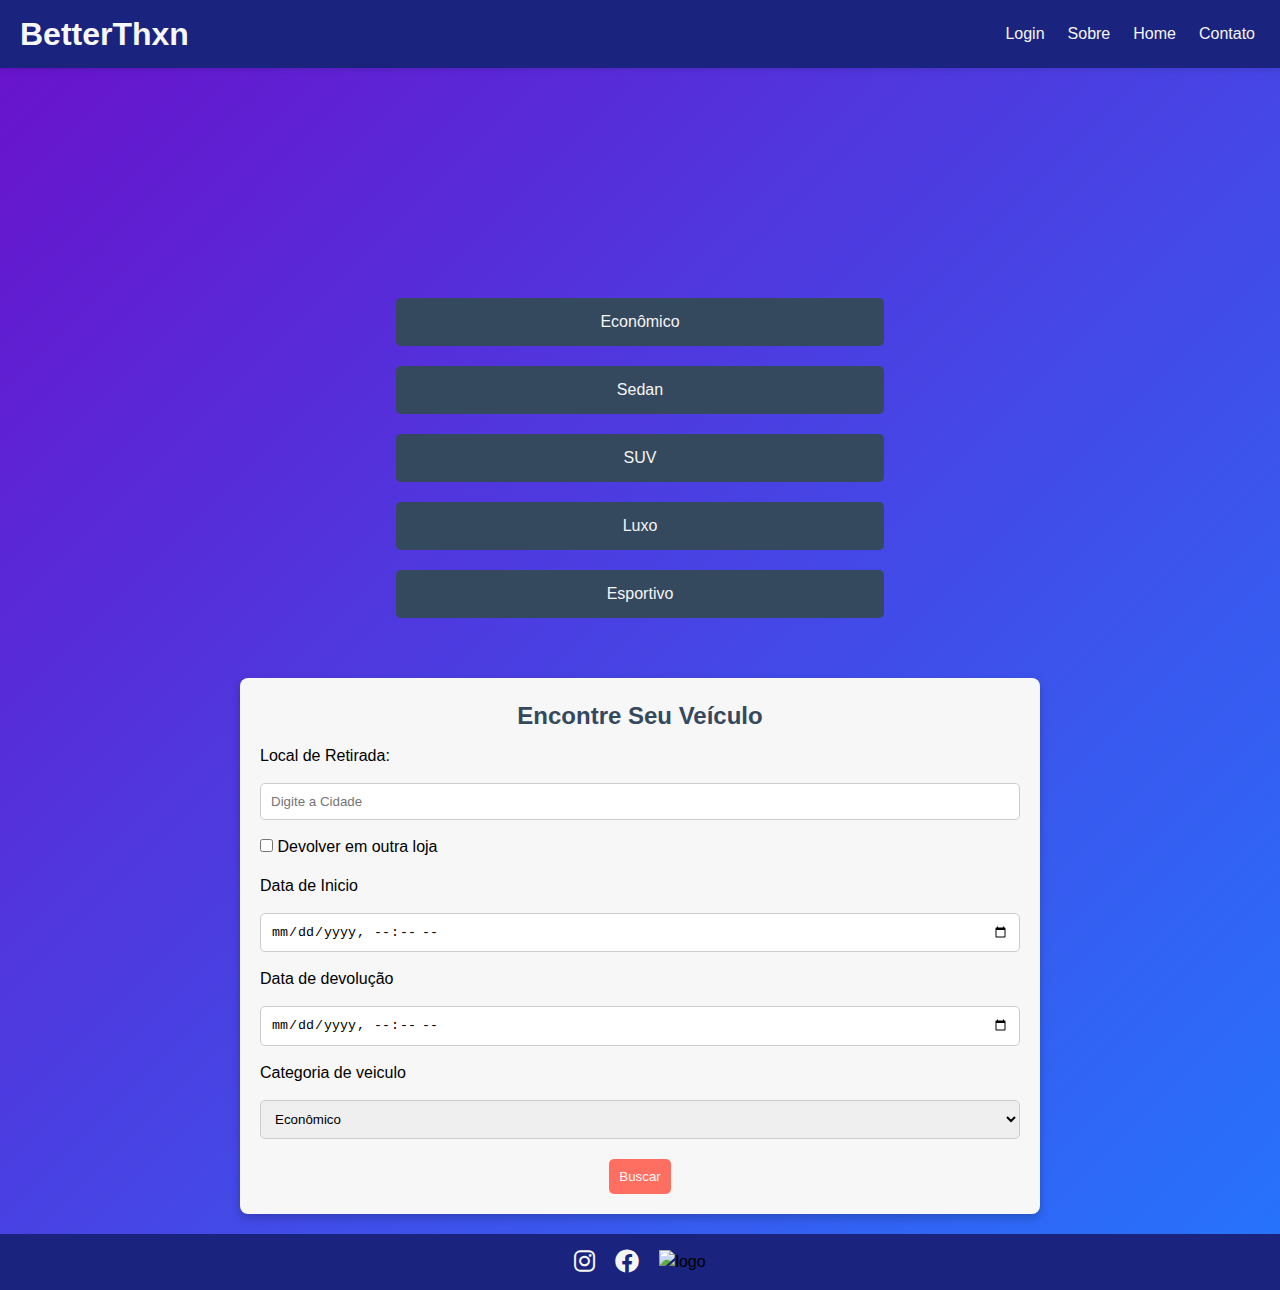
==== index.html @ 1419f132 "my first commit" ====
<!DOCTYPE html>
<html lang="pt-br">
<head>
    <meta charset="UTF-8">
    <meta name="viewport" content="width=device-width, initial-scale=1.0">
    <title>BetterThxn</title>
    <link rel="stylesheet" href="style.css">
    <link rel="stylesheet" href="https://cdnjs.cloudflare.com/ajax/libs/font-awesome/6.0.0/css/all.min.css">
</head>
<body>
    
    <header>
        <h1>BetterThxn</h1>
        <nav><ul>
                <li><a href="login.html">Login</a></li>
                <li><a href="sobre.html">Sobre</a></li>
                <li><a href="index.html">Home</a></li>
                <li><a href="contato.html">Contato</a></li>
               
        </ul>
        </nav>
        
    </header>
    <aside id="mainaside" style="background-image: url(images/Mobi_Like_0008-2.jpg);  height: 200px;"> 

        <div id="divaside1"></div>

    </aside>
    <main>
        <div class="accordion-container">
            <button class="accordion">Econômico</button>
            <div class="panel">
                <img class="panelimage" src="images/Mobi_Like_0008-2.png" data-categoria="Economico" alt="Mobi">
                <img class="panelimage" src="images/kwid.png"data-categoria="Economico" alt="Kwid">
                <p class="textpanel">Categoria de carros para economia em sua viagem. Disponíveis nesta categoria os seguintes veículos: Mobi e Kwid.</p>
            </div>
           
            <button class="accordion">Sedan</button>
            <div class="panel">
                <img class="panelimage" src="images/ltz-2024_17111355460.png"data-categoria="Sedan" alt="Onix">
                <img class="panelimage" src="images/7_8_HB20S_ComfortMt_Plus_Preto_2024.png"data-categoria="Sedan" alt="Hb20">
                <img class="panelimage" src="images/Fiat-Cronos-2023.png" data-categoria="Sedan" alt="Cronos">
              <p class="textpanel">Categoria de carros para conforto, com porta malas espaçoso. Disponíveis nesta categoria os seguintes veículos: Onix, Hb20 e Cronos.</p>
            </div>
            
            <button class="accordion">SUV</button>
            <div class="panel">
                <img class="panelimage" src="images/fiat-pulse-s-design-2024.png"data-categoria="SUV" alt="Pulse">
                <img class="panelimage" src="images/tracker.png"data-categoria="SUV" alt="Tracker">
                <img class="panelimage" src="images/TCross.png"data-categoria="SUV" alt="TCross">
              <p class="textpanel">Categoria de carros SUV, porta malas espaçoso, conforto e autonomia. Disponíveis nesta categoria os seguiontes veículos: Pulse, Tracker e Tcross.</p>
            </div>

            <button class="accordion">Luxo</button>
            <div class="panel">
                <img class="panelimage" src="images/nissan-sentra-exclusive-2023.png"data-categoria="Luxo" alt="Sentra">
                <img class="panelimage" src="images/audi-a3-sedan-s-line-2024-3.png"data-categoria="Luxo" alt="AudiA3">
                <img class="panelimage" src="images/2014-779321440-mitsubishi-lancer-evo-x-final-concept-boasts-with-473-horsepo.png"data-categoria="Luxo" alt="Lancer">
              <p class="textpanel">Categoria de carros luxuosos, com banco de couro. Disponíveis nesta categoria os seguintes veículos: Nissan Sentra, Audi A3 e Mitsubishi Lancer Evo X. </p>
            </div>
            <button class="accordion">Esportivo</button>
            <div class="panel">
                <img class="panelimage" src="" alt="">
                <img class="panelimage" src="" alt="">
                
              <p class="textpanel">Lorem ipsum dolor sit amet, consectetur adipisicing elit, sed do eiusmod tempor incididunt ut labore et dolore magna aliqua. Ut enim ad minim veniam, quis nostrud exercitation ullamco laboris nisi ut aliquip ex ea commodo consequat.</p>
            </div>
        </div>
      
        

          
    </main>
    <section id="buscaveiculo">
        <div id="div1">
            <h2>Encontre Seu Veículo</h2>
            <form action="#" method="get">
                <label for="local">Local de Retirada:</label>
                <input type="text" name="local" id="local" placeholder="Digite a Cidade">
                <label for="local-devolve">
                    <input type="checkbox" name="local-devolve" id="local-devolve">
                Devolver em outra loja
                </label>
                <label for="data-inicio">Data de Inicio</label>
                <input type="datetime-local" name="data-inicio" id="data-inicio">

                <label for="data-fim">Data de devolução</label>
                <input type="datetime-local" name="data-fim" id="data-fim">

                <label for="categoria">Categoria de veiculo</label>
                <select name="categoria" id="categoria">
                    <option value="Economico">Econômico</option>
                    <option value="Sedan">Sedan</option>
                    <option value="SUV">SUV</option>
                    <option value="Luxo">Luxo</option>
                    <option value="Esportivo">Esportivo</option>
                </select>
                
            </form>
            <button type="submit" id="buscar">Buscar</button>
    </section>
    <aside id="mainaside" style="background-image: url(images/Mobi_Like_0008-2.jpg);"> 

        <div id="divaside1" style="height: 200;"></div>

    </aside>
    <footer>
        <a href="https://instagram.com" target="_blank">
            <i class="fab fa-instagram"></i>
        </a>
        <a href="https://facebook.com" target="_blank">
            <i class="fab fa-facebook"></i>
        </a>
        <img src="" alt="logo">
    </footer>
    <script src="script.js"></script>
</body>
</html>
---- style.css ----
:root {
    font-family: Arial, Helvetica, sans-serif;
    --cor-primaria: #35495e;
    --cor-secundaria: #f7f7f7;
    --cor-fundo: #3c4043;
    --cor-texto: #f5f5f5;
    --cor-accent: #ff6f61;
}

* {
    margin: 0;
    padding: 0;
    box-sizing: border-box; 
}


body {
    margin: 0;
    background-color: var(--cor-fundo);
    font-size: 16px;
    line-height: 1.5;
    display: flex;
    flex-direction: column;
    min-height: 100vh;
    background: linear-gradient(135deg, #6a11cb, #2575fc);
    
}

#mainaside {
    background-repeat: no-repeat;
    background-size: cover;
    background-position: center;
}

main {
    display: flex;
    flex-wrap: wrap;  
    gap: 10px;  
    justify-content: center;  
    padding: 20px; 
}

.accordion-container {
    display: flex;
    flex-direction: column; 
    align-items: center;
    gap: 10px;
    
    border-radius: 5px;
    margin: 0 auto;
    
}

.accordion {
    background-color: var(--cor-primaria, #35495e);
    color: var(--cor-texto, #ffffff);
    padding: 15px;
    width: 40%;
    border: none;
    outline: none;
    cursor: pointer;
    font-size: 1rem;
    transition: background-color 0.3s ease;
    border-radius: 5px;
    
}

.accordion:hover {
    background-color: var(--cor-accent, #20c997);
}

.accordion.active {
    background-color: var(--cor-secundaria, #f7f7f7);
    color: var(--cor-primaria);
    max-height: 40%;
    display: flex; 
    justify-content: center;
    align-items: center
}

.panel {
    max-height: 0;
    overflow: hidden;
    transition: max-height 0.3s ease-out;
    background-color: var(--cor-secundaria, #f7f7f7);
    border-radius: 0 0 5px 5px;
    max-width: 40%;
    text-align: center;
}



.panelimage {
    margin-top: 10px;
    height: 7rem;
    width: 10rem;
    border-radius: 20px;

}

.textpanel {
    padding: 10px;
    font-size: small;
}

header {
    display: flex;
    align-items: center;
    justify-content: space-between;
    padding: 10px 20px;
    background-color: #1a237e;
    box-shadow: 0 2px 5px rgba(0, 0, 0, 0.1);
}

header>h1 {
    margin: 0;
    color: var(--cor-secundaria);
}

nav>ul {
    list-style: none;
    display: flex;
    text-align: center;
    justify-content: space-evenly;
    gap: 13px;
}

nav>ul>li>a {
    text-decoration: none;
    color: var(--cor-texto);
    padding: 5px;
    border-radius: 5px;
    transition: background-color 0.3s;
}

nav>ul>li>a:hover {
    background-color: var(--cor-accent);
    color: var(--cor-secundaria);
}

#divmain1 img,
#divmain2 img,
#divmain3 img,
#divmain4 img {
    border-radius: 10px;
}

main {
    display: flex;
    justify-content: center;
    gap: 20px;
    flex-wrap: wrap;
    margin: 10px;
}

#buscaveiculo {
    display: flex;
    flex-direction: column;
    padding: 20px;
    margin: 20px auto;
    background-color: var(--cor-secundaria);
    width: 90%;
    max-width: 800px;
    border-radius: 8px;
    box-shadow: 0 4px 10px rgba(0, 0, 0, 0.2);
}

#buscaveiculo h2 {
    text-align: center;
    color: var(--cor-primaria);
}

#buscaveiculo form {
    display: flex;
    flex-direction: column;
    gap: 15px;
    margin-top: 10px;
}

#buscaveiculo input,
#buscaveiculo select {
    padding: 10px;
    border: 1px solid #ccc;
    border-radius: 5px;
}

#buscaveiculo button {
    padding: 10px;
    color: var(--cor-secundaria);
    background-color: var(--cor-accent);
    border: none;
    border-radius: 5px;
    cursor: pointer;
    margin-top: 20px;
    transition: background-color 0.3s, transform 0.2s;
    display: block;
    margin-left: auto;
    margin-right: auto;
}

#buscaveiculo button:hover {
    background-color: #3a9e43;
    transform: scale(1.05);
}

footer {
    display: flex;
    justify-content: center;
    align-items: center;
    flex-wrap: wrap;
    gap: 20px;
    padding: 10px;
    background-color: #1a237e;
    margin-top: auto;
    text-align: center;
    
}

footer>a {
    color: var(--cor-texto);
    font-size: 1.5rem;
    transition: color 0.3s;
    
}

footer>a:hover {
    color: var(--cor-accent);
}

.div-clicavel {
    height: 250px;
    width: 200px;
    text-align: center;
    padding: 20px;
    border: 1px solid #ccc;
    margin: 10px;
    text-decoration: none;
    color: black;
    display: flex;
    align-items: center;
    justify-content: center;
    background-color: #f9f9f9;
    cursor: pointer;
    border-radius: 10px;
    background-size: cover;
    background-repeat: no-repeat;
    background-position: center;
}

.div-clicavel>p {
    background-color: darkcyan;
    border-radius: 5px;
}

.div-clicavel:hover {

    background-color: #45a049;
}

#maincontato {
    display: flex;
    align-items: center;
    justify-content: center;
    flex-wrap: wrap;
    flex-grow: 1;
    padding: 20px;

}


@media screen and (max-width: 630px) {
    .accordion {
        width: 80%;
    }
    
    .panelimage {
        height: 5rem;
        width: 7rem;
    }
    
    .panel {
        max-width: 80%;
     }
    .textpanel {
        font-size: x-small;
    }

    nav {
        display: none;
    }

    .accordion-container {
        flex-direction: column;
    }
}
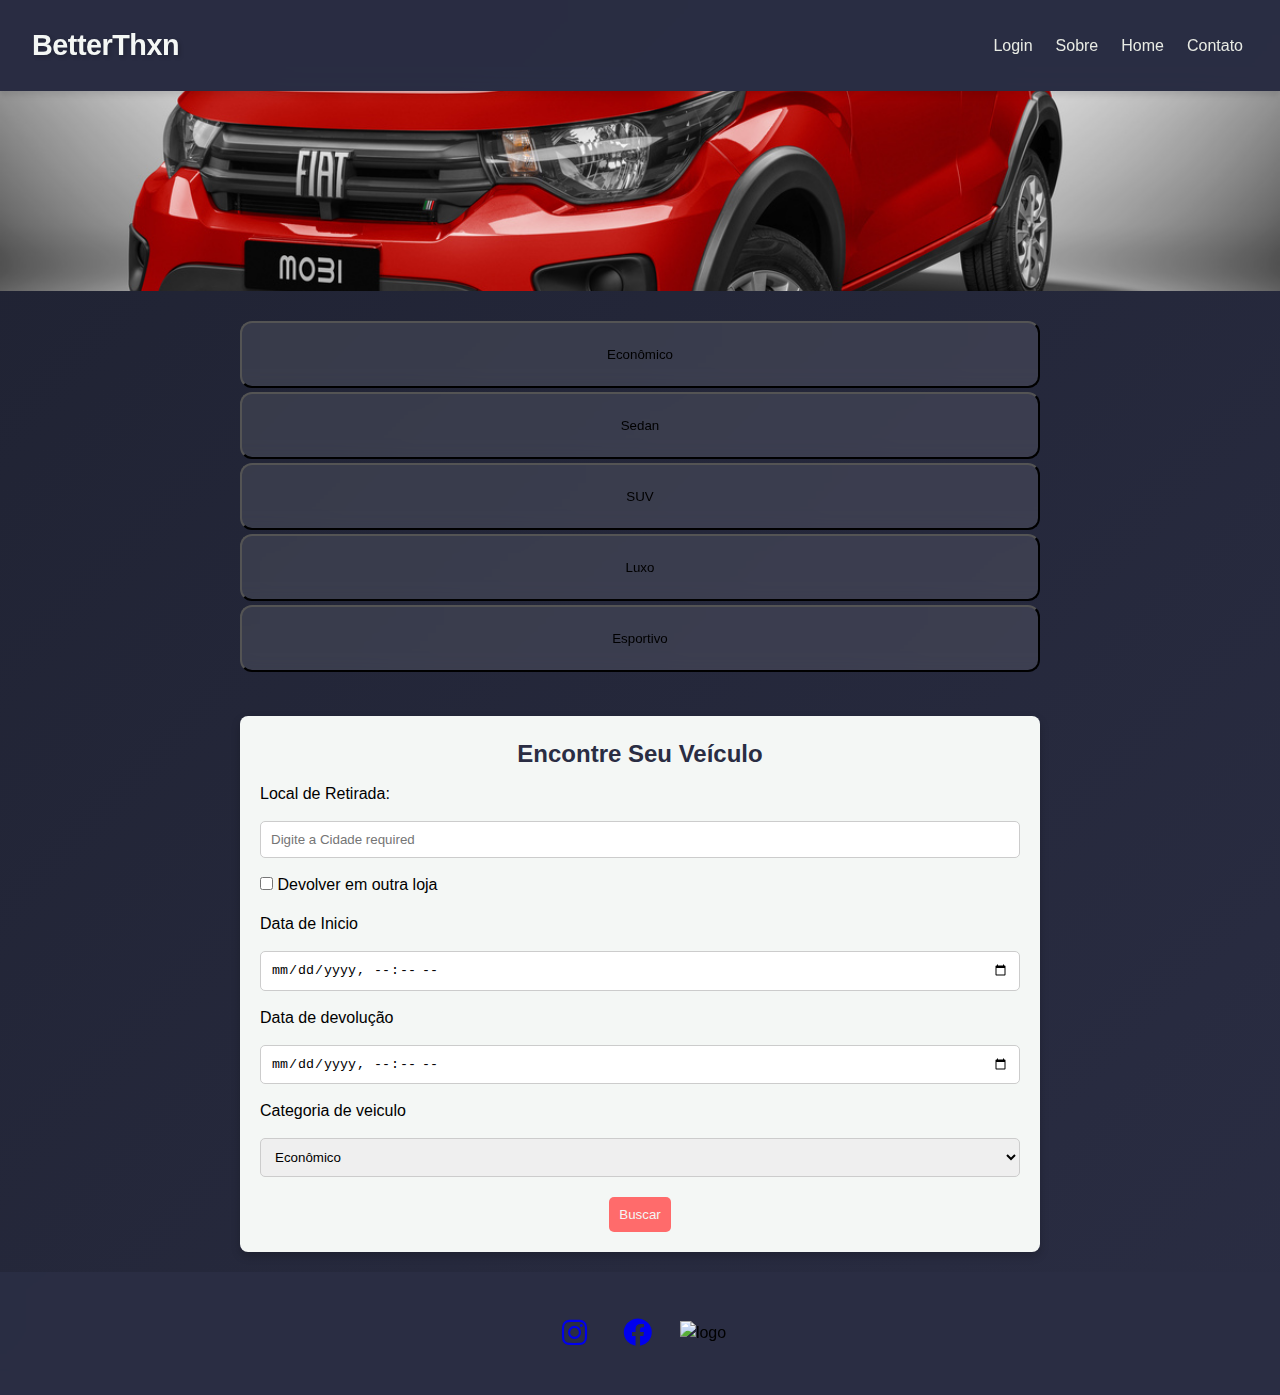
==== commit 10c4d2c9: "Update index.html" ====
--- a/index.html
+++ b/index.html
@@ -16,13 +16,11 @@
                 <li><a href="sobre.html">Sobre</a></li>
                 <li><a href="index.html">Home</a></li>
                 <li><a href="contato.html">Contato</a></li>
-               
         </ul>
         </nav>
-        
+
     </header>
     <aside id="mainaside" style="background-image: url(images/Mobi_Like_0008-2.jpg);  height: 200px;"> 
-
         <div id="divaside1"></div>
 
     </aside>
@@ -74,18 +72,18 @@
     <section id="buscaveiculo">
         <div id="div1">
             <h2>Encontre Seu Veículo</h2>
-            <form action="#" method="get">
+            <form action="#" method="post">
                 <label for="local">Local de Retirada:</label>
-                <input type="text" name="local" id="local" placeholder="Digite a Cidade">
+                <input type="text" name="local" id="local" placeholder="Digite a Cidade required">
                 <label for="local-devolve">
-                    <input type="checkbox" name="local-devolve" id="local-devolve">
+                    <input type="checkbox" name="local-devolve" id="local-devolve" required>
                 Devolver em outra loja
                 </label>
                 <label for="data-inicio">Data de Inicio</label>
-                <input type="datetime-local" name="data-inicio" id="data-inicio">
+                <input type="datetime-local" name="data-inicio" id="data-inicio" required>
 
                 <label for="data-fim">Data de devolução</label>
-                <input type="datetime-local" name="data-fim" id="data-fim">
+                <input type="datetime-local" name="data-fim" id="data-fim" required >
 
                 <label for="categoria">Categoria de veiculo</label>
                 <select name="categoria" id="categoria">
@@ -115,4 +113,4 @@
     </footer>
     <script src="script.js"></script>
 </body>
-</html>+</html>
--- a/style.css
+++ b/style.css
@@ -1,10 +1,14 @@
 :root {
     font-family: Arial, Helvetica, sans-serif;
-    --cor-primaria: #35495e;
-    --cor-secundaria: #f7f7f7;
-    --cor-fundo: #3c4043;
-    --cor-texto: #f5f5f5;
-    --cor-accent: #ff6f61;
+    --cor-primaria: #2A2D43;
+    --cor-secundaria: #F4F7F5;
+    --cor-fundo: #1F2232;
+    --cor-texto: #E8EBE4;
+    --cor-accent: #FF6B6B;
+    --cor-destaque: #4ECDC4;
+    --sombra: 0 4px 6px rgba(0, 0, 0, 0.1);
+    --borda-arredondada: 12px;
+    --transicao: all 0.3s cubic-bezier(0.4, 0, 0.2, 1);
 }
 
 * {
@@ -12,7 +16,6 @@
     padding: 0;
     box-sizing: border-box; 
 }
-
 
 body {
     margin: 0;
@@ -22,7 +25,7 @@
     display: flex;
     flex-direction: column;
     min-height: 100vh;
-    background: linear-gradient(135deg, #6a11cb, #2575fc);
+    background: linear-gradient(135deg, var(--cor-fundo) 0%, #2A2D43 100%);
     
 }
 
@@ -45,28 +48,31 @@
     flex-direction: column; 
     align-items: center;
     gap: 10px;
-    
     border-radius: 5px;
     margin: 0 auto;
-    
 }
 
 .accordion {
-    background-color: var(--cor-primaria, #35495e);
-    color: var(--cor-texto, #ffffff);
-    padding: 15px;
-    width: 40%;
-    border: none;
-    outline: none;
-    cursor: pointer;
-    font-size: 1rem;
-    transition: background-color 0.3s ease;
-    border-radius: 5px;
-    
+    background: rgba(255, 255, 255, 0.1);
+    backdrop-filter: blur(8px);
+    padding: 1.5rem;
+    width: 100%;
+    max-width: 800px;
+    border-radius: var(--borda-arredondada);
+    transition: var(--transicao);
+    cursor: pointer;    
+}
+
+.accordion > p {
+    font-size: 1.2rem;
+    font-weight: 500;
+    color: white;
+    margin: 0;
 }
 
 .accordion:hover {
-    background-color: var(--cor-accent, #20c997);
+    background: rgba(255, 255, 255, 0.15);
+    transform: translateY(-2px);
 }
 
 .accordion.active {
@@ -75,7 +81,9 @@
     max-height: 40%;
     display: flex; 
     justify-content: center;
-    align-items: center
+    align-items: center;
+    background: var(--cor-secundaria);
+    color: var(--cor-primaria);
 }
 
 .panel {
@@ -86,35 +94,45 @@
     border-radius: 0 0 5px 5px;
     max-width: 40%;
     text-align: center;
-}
-
-
+    background: rgba(255, 255, 255, 0.05);
+    border-radius: 0 0 var(--borda-arredondada) var(--borda-arredondada);
+    width: 100%;
+    max-width: 800px;
+    margin-top: -1rem;
+}
 
 .panelimage {
     margin-top: 10px;
     height: 7rem;
     width: 10rem;
     border-radius: 20px;
-
 }
 
 .textpanel {
     padding: 10px;
     font-size: small;
+    color: white;
 }
 
 header {
     display: flex;
     align-items: center;
     justify-content: space-between;
-    padding: 10px 20px;
     background-color: #1a237e;
-    box-shadow: 0 2px 5px rgba(0, 0, 0, 0.1);
+    padding: 1.5rem 2rem;
+    background: rgba(42, 45, 67, 0.95);
+    backdrop-filter: blur(10px);
+    position: sticky;
+    z-index: 1000;
+    box-shadow: var(--sombra);
 }
 
 header>h1 {
-    margin: 0;
-    color: var(--cor-secundaria);
+    font-size: 1.8rem;
+    font-weight: 700;
+    letter-spacing: -0.5px;
+    color: var(--cor-secundaria);
+    text-shadow: 2px 2px 4px rgba(0, 0, 0, 0.2);
 }
 
 nav>ul {
@@ -136,13 +154,6 @@
 nav>ul>li>a:hover {
     background-color: var(--cor-accent);
     color: var(--cor-secundaria);
-}
-
-#divmain1 img,
-#divmain2 img,
-#divmain3 img,
-#divmain4 img {
-    border-radius: 10px;
 }
 
 main {
@@ -209,22 +220,100 @@
     align-items: center;
     flex-wrap: wrap;
     gap: 20px;
-    padding: 10px;
-    background-color: #1a237e;
-    margin-top: auto;
-    text-align: center;
-    
+    text-align: center;
+    background: rgba(42, 45, 67, 0.95);
+    backdrop-filter: blur(10px);
+    padding: 2rem;
 }
 
 footer>a {
-    color: var(--cor-texto);
-    font-size: 1.5rem;
-    transition: color 0.3s;
-    
+    font-size: 1.8rem;
+    padding: 0.5rem;
+    border-radius: 50%;
+    transition: var(--transicao);
 }
 
 footer>a:hover {
     color: var(--cor-accent);
+}
+
+.mainlogin {
+    margin: auto; 
+    min-height: 80vh;
+    width: 100%;
+    padding: 2rem;
+    display: flex;
+    align-items: center;
+    justify-content: center; 
+}
+
+#loginForm {
+    padding: 2.5rem;
+    background: rgba(255, 255, 255, 0.1);
+    display: flex;
+    flex-direction: column;
+    align-items: center;
+    gap: 20px; 
+    border-radius: 1rem;
+    box-shadow: 0 4px 8px rgba(0, 0, 0, 0.2); 
+    width: 100%;
+    min-width: auto;
+}
+
+.textinput {
+    color: var(--cor-secundaria);
+    font-size: 1.25rem;
+    font-weight: bold;
+    font-style: oblique;
+    width: 80%;
+}
+
+.inputlogin {
+    padding: 10px;
+    border-radius: 8px;
+    border: 1px solid #ccc;
+    box-shadow: inset 1px 1px 4px rgba(0, 0, 0, 0.1);
+    width: 80%;
+    transition: border-color 0.3s; 
+}
+
+.inputlogin:focus {
+    border-color: var(--cor-accent);
+    outline: none;
+}
+
+.divlogin {
+    color: var(--cor-secundaria);
+    min-width: 610px;
+    font-style: oblique;
+    font-size: 1.25rem; 
+    font-weight: bold; 
+}
+
+.esqueci {
+    background: linear-gradient(135deg, #6a11cb, #2575fc);
+    color: white;
+    padding: 8px 16px;
+    border: none;
+    border-radius: 6px; 
+    cursor: pointer;
+    font-size: 0.9rem;
+    font-weight: bold;
+    text-transform: uppercase;
+    box-shadow: 0 3px 6px rgba(0, 0, 0, 0.2);
+    transition: transform 0.3s ease, box-shadow 0.3s ease,  0.3s ease;
+}
+
+.esqueci:hover {
+    transform: translateY(-3px);
+    box-shadow: 0 8px 16px rgba(0, 0, 0, 0.3);
+    background: linear-gradient(135deg, #2575fc, #6a11cb); 
+}
+
+.esqueci:active {
+    transform: translateY(0); 
+    box-shadow: 0 4px 8px rgba(0, 0, 0, 0.2); 
+    background: linear-gradient(135deg, #5b0dba, #2069e0);
 }
 
 .div-clicavel {
@@ -253,7 +342,6 @@
 }
 
 .div-clicavel:hover {
-
     background-color: #45a049;
 }
 
@@ -264,9 +352,7 @@
     flex-wrap: wrap;
     flex-grow: 1;
     padding: 20px;
-
-}
-
+}
 
 @media screen and (max-width: 630px) {
     .accordion {
@@ -292,4 +378,11 @@
     .accordion-container {
         flex-direction: column;
     }
-}+
+    .divlogin {
+        min-width: 100px;
+    }
+    .mainlogin {
+        min-width: 100px;
+    }
+}
